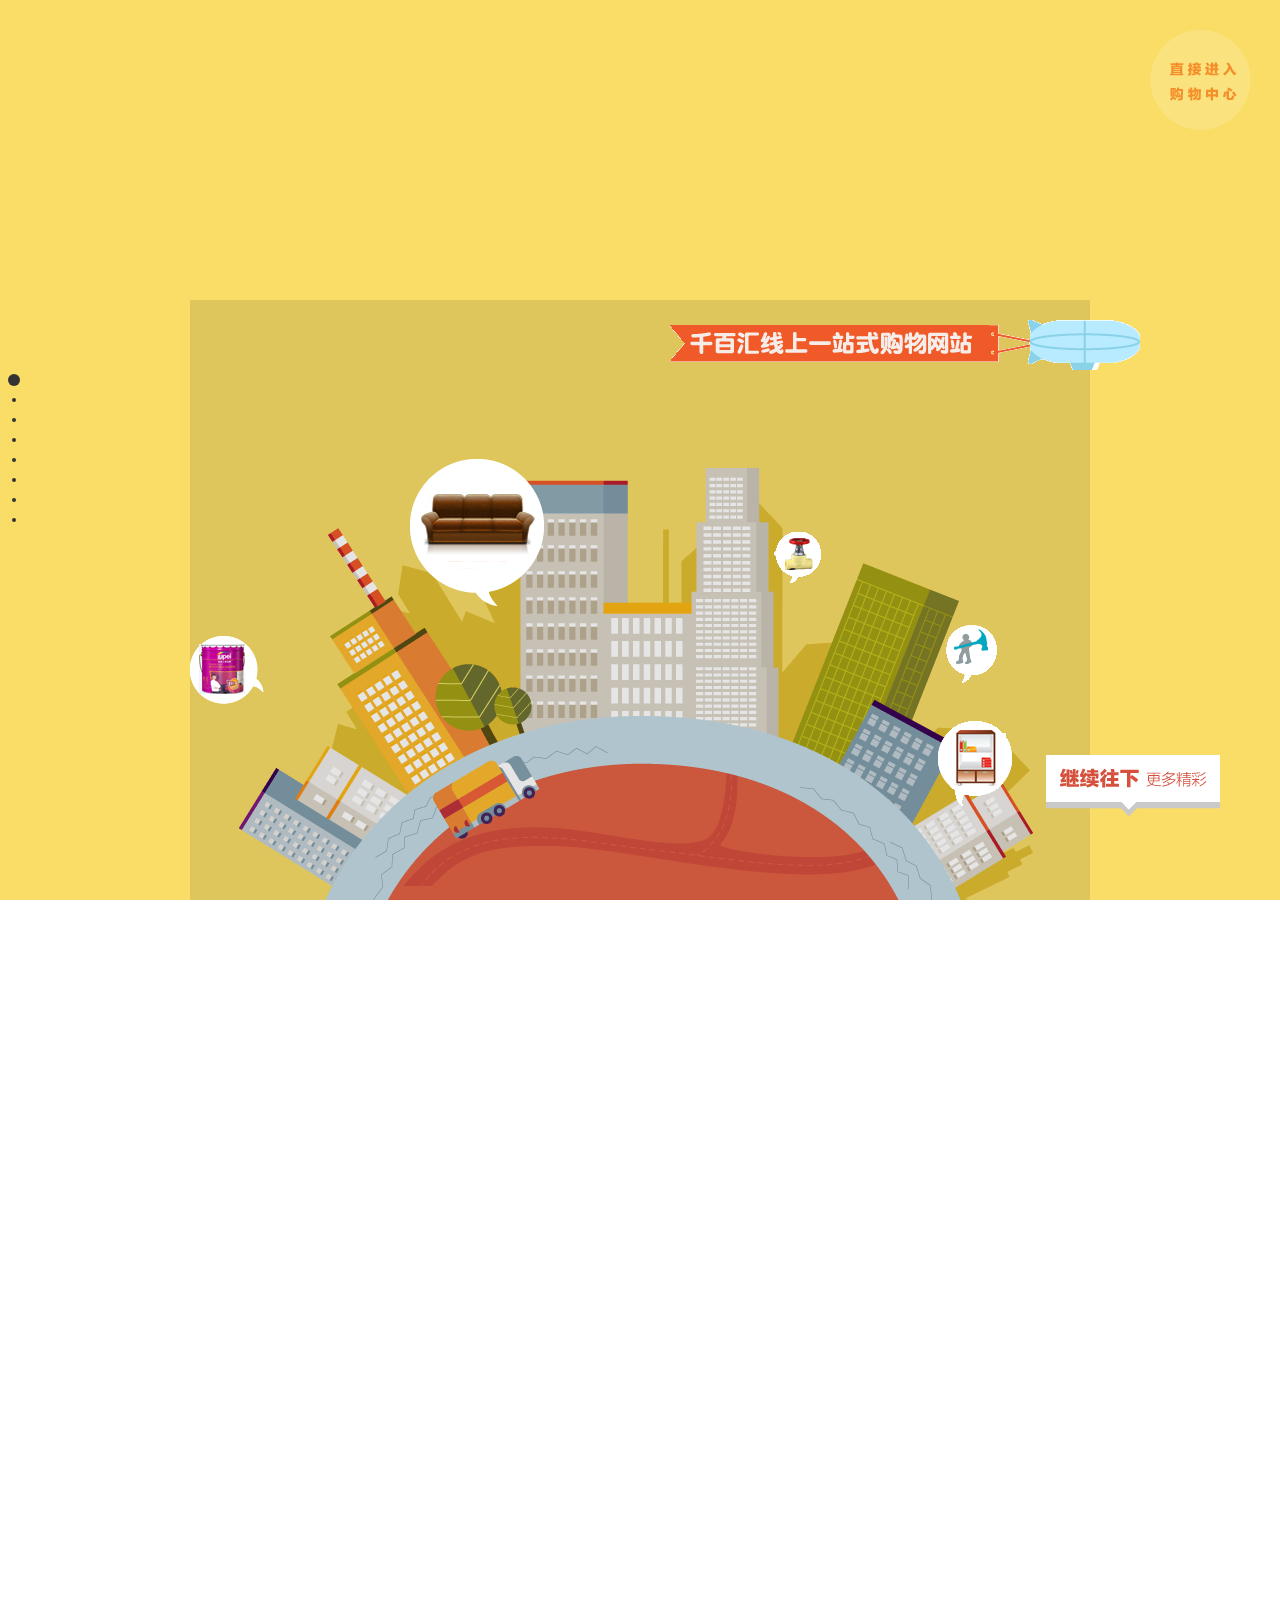
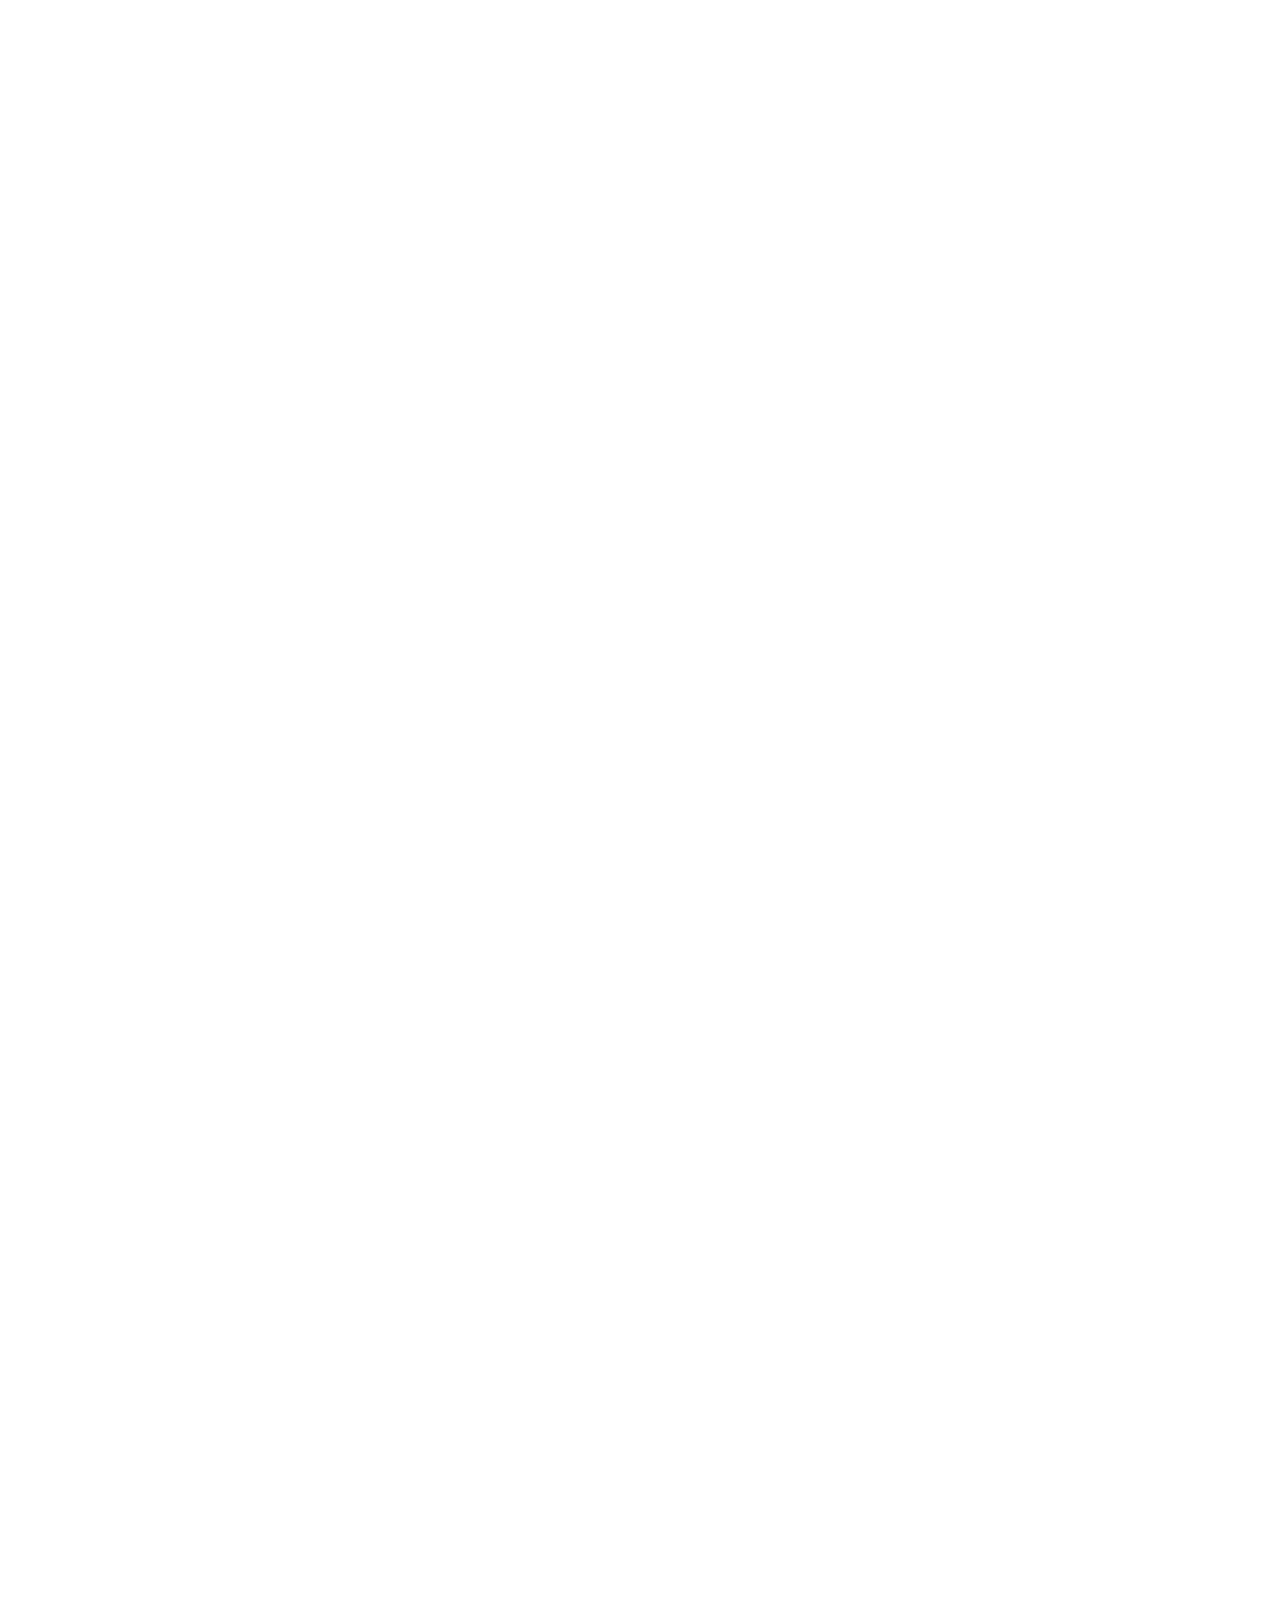
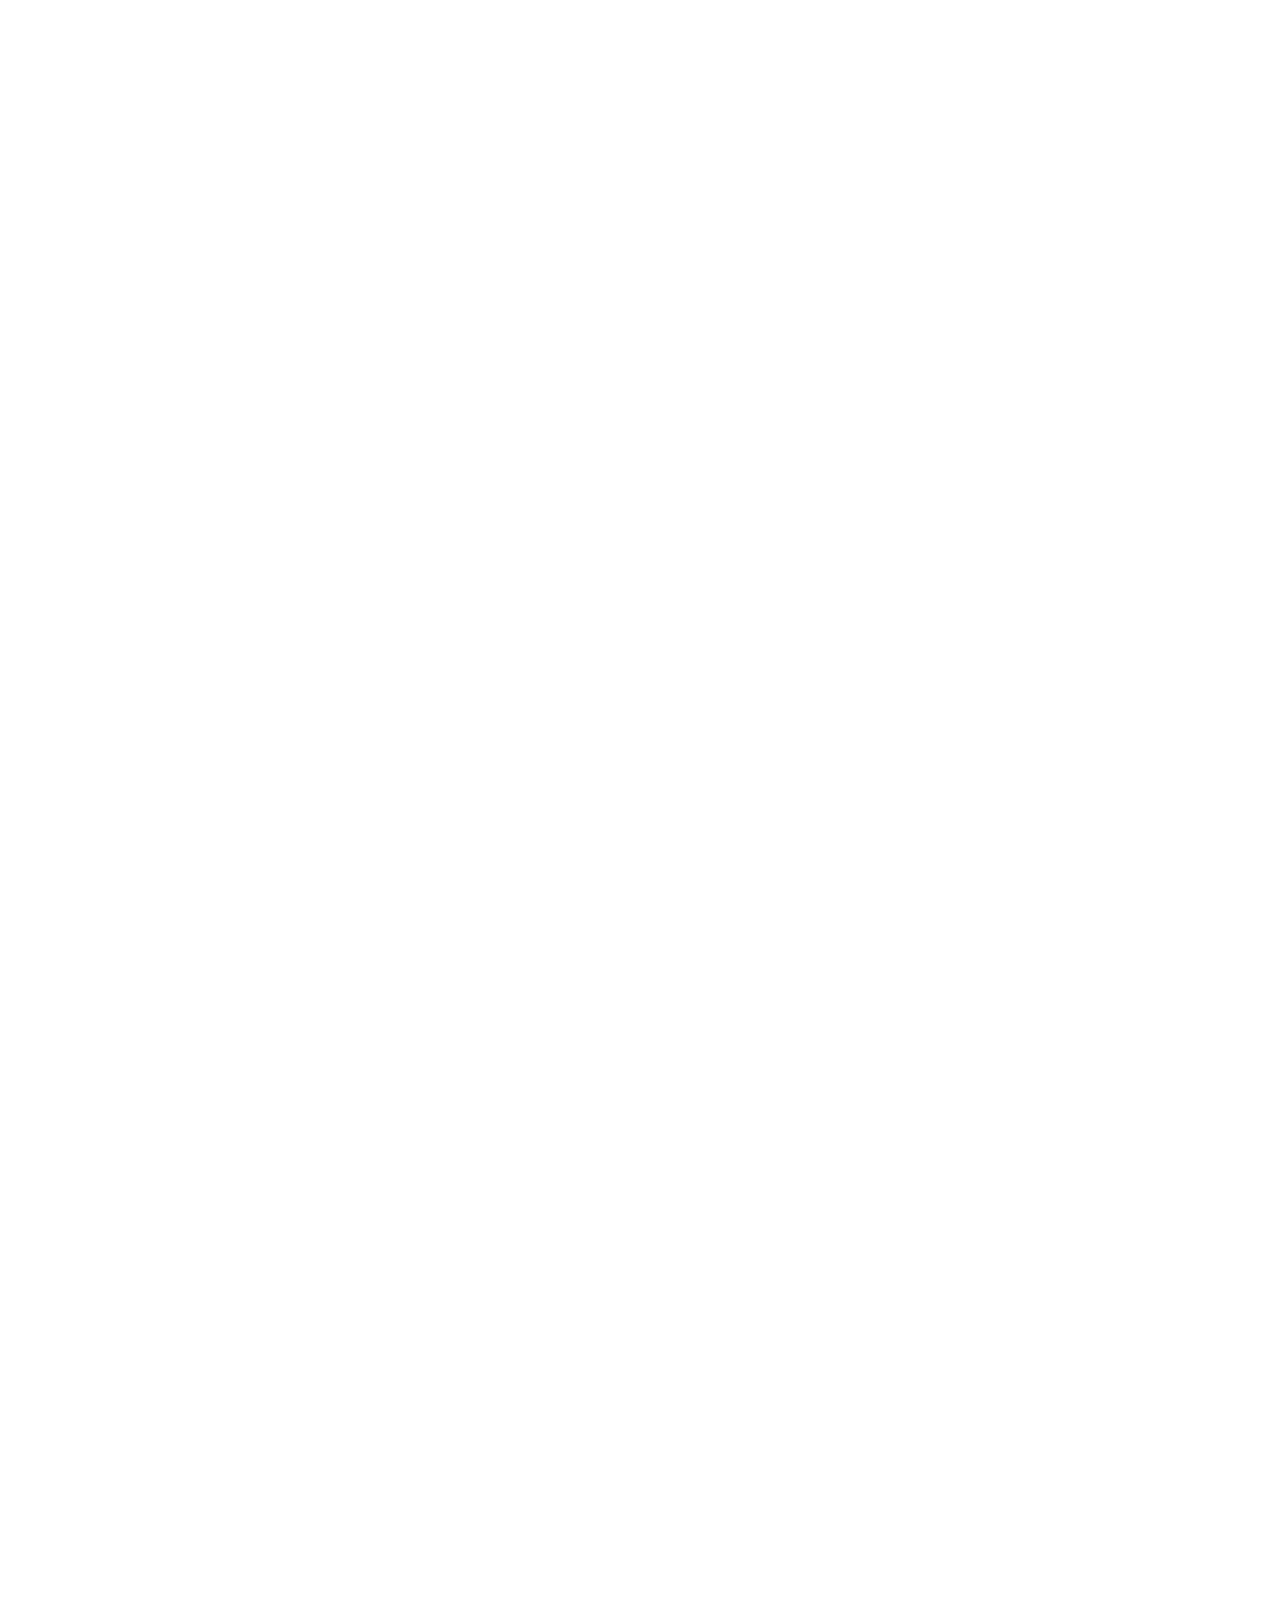
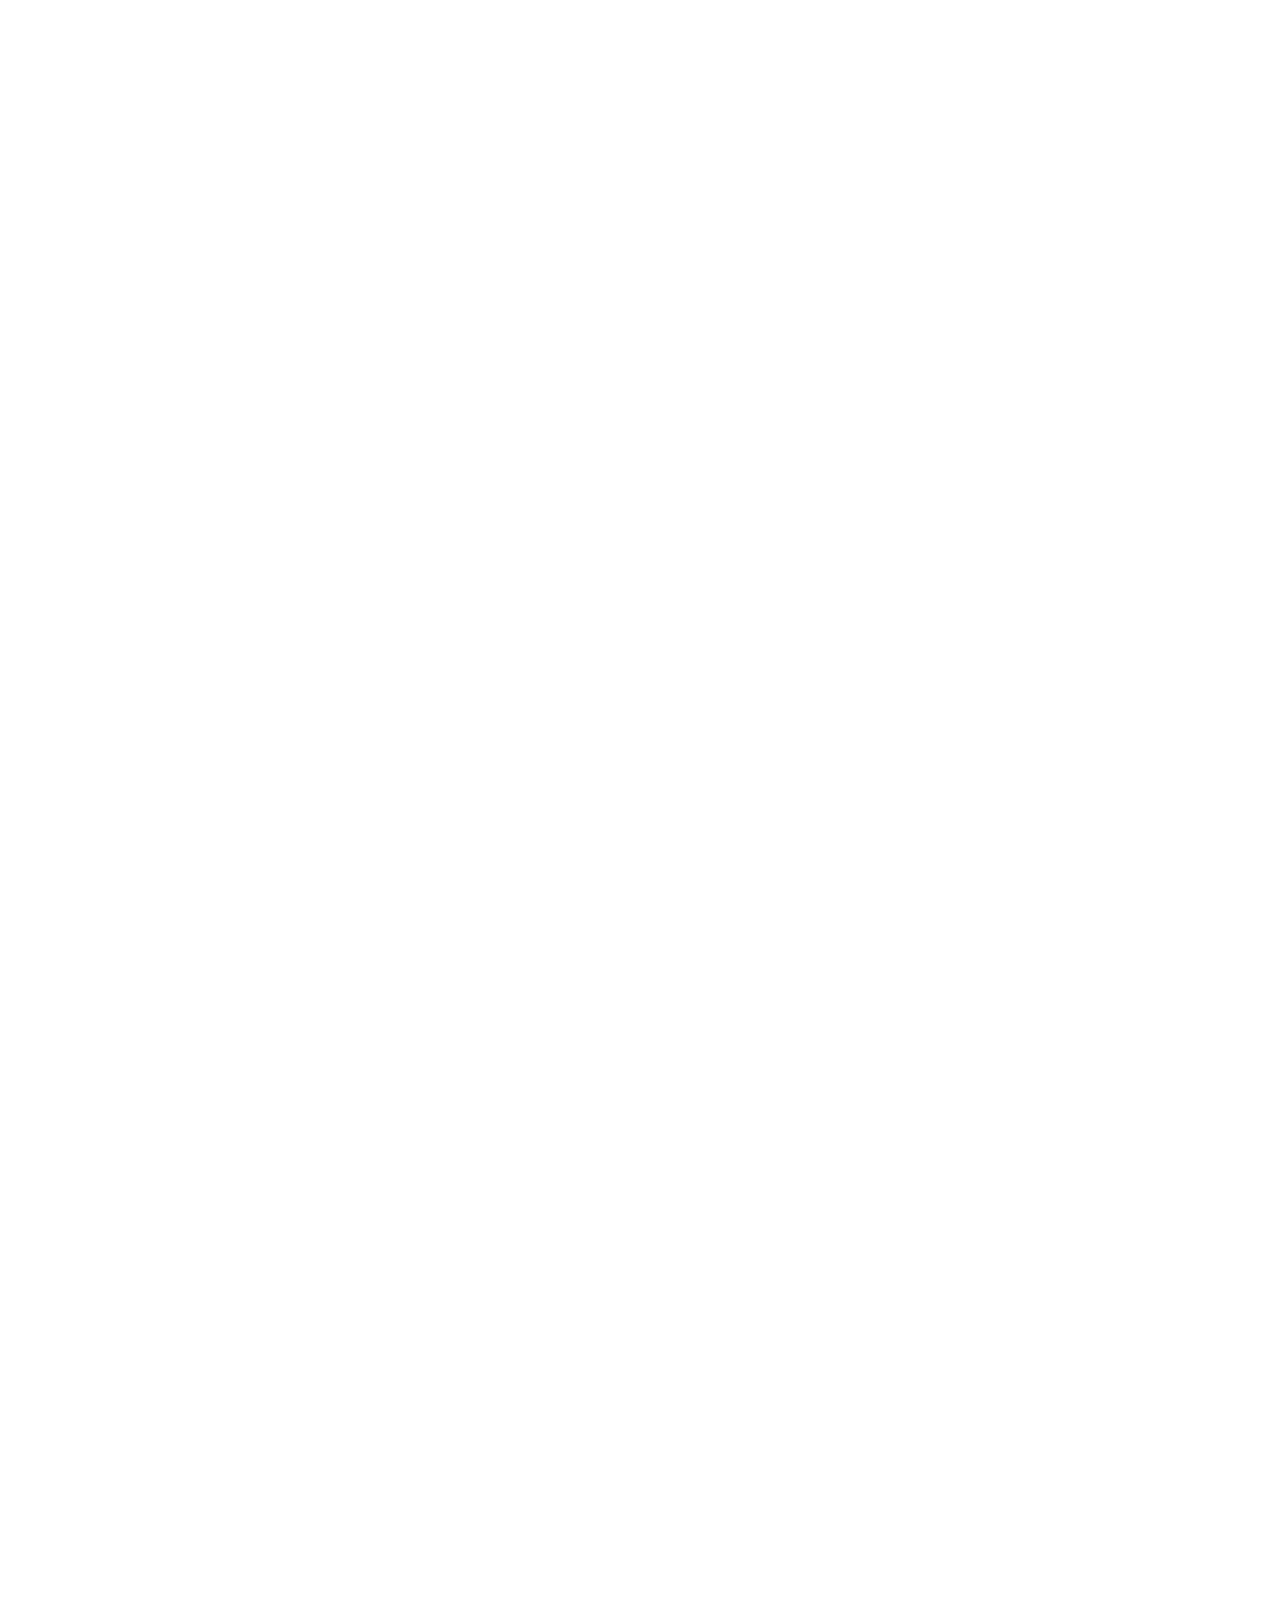
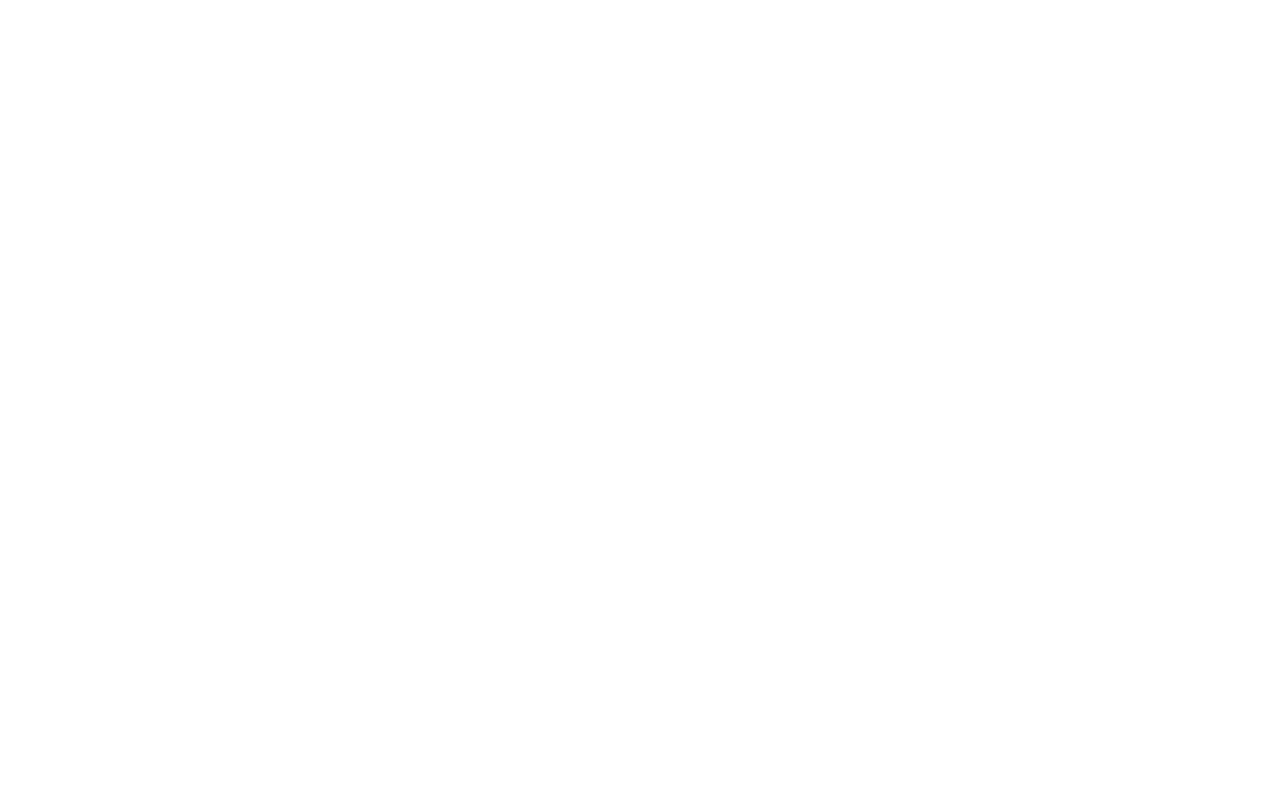
==== h5css3/index.html @ 678e378b "screen03 complete" ====
<!DOCTYPE html>
<html lang="en">
<head>
    <meta charset="UTF-8">
    <meta name="viewport" content="width=device-width, initial-scale=1.0">
    <meta http-equiv="X-UA-Compatible" content="ie=edge">
    <title>购物车宣传页</title>
    <link rel="stylesheet" href="./css/fullpage.min.css">
    <link rel="stylesheet" href="./css/index.css">
</head>
<body>
    <!-- 结构 -->
    <!-- 公用元素 -->
    <a href="#" class="enter">
        <img src="./images/00-go.png" alt="">
    </a>
    <a href="#" class="more">
        <img src="./images/00-more.png" alt="">
    </a>
    <!-- 整体容器 -->
    <div id="cart_container">
        <div class="section bg01">
            <div class="items_wrapper">
                <div class="goods"><img src="./images/01-goods.png" alt=""></div>
                <div class="sofa"><img src="./images/01-sofa.png" alt=""></div>
                <div class="flybanner"><img src="./images/01-fly.png" alt=""></div>
            </div>
        </div>
        <!-- 第二屏 动画特点：完全进入当前屏的时候才执行动画 -->
        <!-- 1.什么时候完全进入 -->
        <!-- 2.怎么做动画 给大容器追加个类-->
        <div class="section bg02">
            <div class="items_wrapper">
                <div class="text">
                    <img class="text01" src="./images/02-text02.png" alt="">
                    <img class="text02" src="./images/02-text.png" alt="">
                </div>
                <div class="goods_list"><img src="./images/02-goods.png" alt=""></div>
                <div class="sofa"><img src="./images/02-sofa.png" alt=""></div>
                <div class="input">
                    <img class="search" src="./images/02-search.png" alt="">
                    <img class="keyWord" src="./images/02-key.png" alt="">
                </div>
            </div>
        </div>
        <div class="section bg03">
            <div class="items_wrapper">
                <div class="sofa">
                    <img src="./images/02-sofa.png" alt="">
                </div>
                <div class="change">
                    <img src="./images/03-change01.gif" alt="">
                    <img src="./images/03-change02.gif" alt="">
                </div>
                <div class="cart">
                    <img src="./images/03-cart01.gif" alt="">
                    <img src="./images/03-cart02.gif" alt="">
                </div>
            </div>
        </div>
        <div class="section">4</div>
        <div class="section">5</div>
        <div class="section">6</div>
        <div class="section">7</div>
        <div class="section">8</div>
    </div>
<script src="./js/jquery.min.js"></script>
<script src="./js/jquery.fullpage.js"></script>
<script src="./js/index.js"></script>
</body>
</html>
---- h5css3/css/index.css ----
/* 公用样式 */
.enter { 
    width: 100px;
    height: 100px;
    border-radius: 50%;
    position: fixed;
    right: 30px;
    top: 30px;
    z-index: 1001;
}
.more {
    position: fixed;
    right: 60px;
    bottom: 80px;
    z-index: 1001;
    animation: updown_more 600ms linear 100ms infinite alternate;
}
.items_wrapper {
    width: 900px;
    height: 600px;
    background: rgba(0, 0, 0, 0.1);
    position: absolute;
    left: 50%;
    margin-left: -450px;
    bottom: 0;
}

/* 定义第一屏 */
.bg01 {
    background: url(../images/01-bg.png) no-repeat center bottom;
}
.bg01 .goods {
    position: absolute;
    text-align: center;
    bottom: 90px;
}
.bg01 .sofa {
    position: absolute;
    bottom: 290px;
    left: 220px;
    animation: updown_sofa 1100ms linear infinite alternate;
}
.bg01 .flybanner {
    position: absolute;
    top: 20px;
    right: -50px;
    animation: updown_flybanner 800ms linear infinite alternate;
}

/* 定义动画 布局用定位 动画用位移*/
@keyframes updown_flybanner{
    from {
        transform: translateY(-20px);
    }
    to {
        transform: translateY(20px);
    }
}
@keyframes updown_more{
    from {
        transform: translateY(-15px);
    }
    to {
        transform: translateY(15px);
    }
}
@keyframes updown_sofa{
    from {
        transform: translateY(-10px);
    }
    to {
        transform: translateY(10px);
    }
}

/* 第二屏开始 */
.bg02 {
    background: url(../images/02-bg.png) no-repeat center bottom;
}
.goods_list {
    position: absolute;
    bottom: 210px;
    left: 50%;
    margin-left: -220px;
    transform-origin: right bottom;
    transform: scale(0);
}
.bg02 .sofa {
    transform: scale(0.5);
    position: absolute;
    top: 132px;
    left: 292px;
    opacity: 0;
    z-index: 1001;
}
.input {
    /* transform: scale(0.7); */
    position: absolute;
    top: 121px;
    right:171px;
    /* transform: translate(-175px,130px); 中心点位置*/
    /* 最右边位置transform: translate(2000px,130px);  */
    transform-origin: right top;
    opacity: 0;
}
.keyWord {
    position: absolute;
    bottom: 12px;
    right: 70px;
    opacity: 0;
}
.bg02.now .input {
    animation: input02 3s linear forwards;
}
.bg02.now .input .keyWord {
    opacity: 1;
    transition: all 1s linear 1s;
}
.bg02.now .goods_list {
    transform: none;
    transition: all 1s linear 2s;
}
.text {
    text-align: center;
}
.text .text01 {
    
}
.text .text02 {
    position: absolute;
    opacity: 0;
}

/* 第二屏动画 */
.bg02.now .text .text01 {
    position: absolute;
    opacity: 0;    
}
.bg02.now .text .text02 {
    position: static;
    opacity: 1;
    transition: opacity 1s;
}
@keyframes input02 {
    0% {
        transform: translate(2000px,130px);
        opacity: 1;
    }
    33% {
        transform: translate(-175px,130px); 
    }
    66% {
        transform: translate(-175px,130px); 
    }
    100% {
        transform: scale(0.7);
        opacity: 1;
    }
}
/* 第二屏过度到第三屏动画 */
.bg02.leaved .sofa{
    animation: sofa02 700ms linear;
}
@keyframes sofa02{
    from{
        opacity: 1;
    }
    to{
        opacity: 1;
        transform: translate(-75px,1000px);
    }
}

/* 第三屏 */
.bg03{
    background: url(../images/03-bg.png) no-repeat center bottom;
}
.bg03 .sofa{
    position: absolute;
    left: 212px;
    top: 180px;
    display: none;
}

.bg03 .change{
    position: absolute;
    bottom: 170px;
    right: 115px;
}
.bg03 .change img:last-child{
    position: absolute;
    opacity: 0;
}
.bg03 .cart{
    position: absolute;
    bottom: 100px;
    right: 192px;
}
.bg03 .cart img:last-child{
    position: absolute;
    opacity: 0;
}
.bg03.now .change img:first-child{
    display: none;
}
.bg03.now .change img:last-child{
    position: static;
    opacity: 1;
    transition: all 700ms linear;
}
.bg03.now .cart img:first-child{
    display: none;
}
.bg03.now .cart img:last-child{
    position: static;
    opacity: 1;
    transition: all 700ms linear;
}
.bg03.now .sofa{
    display: block;
}
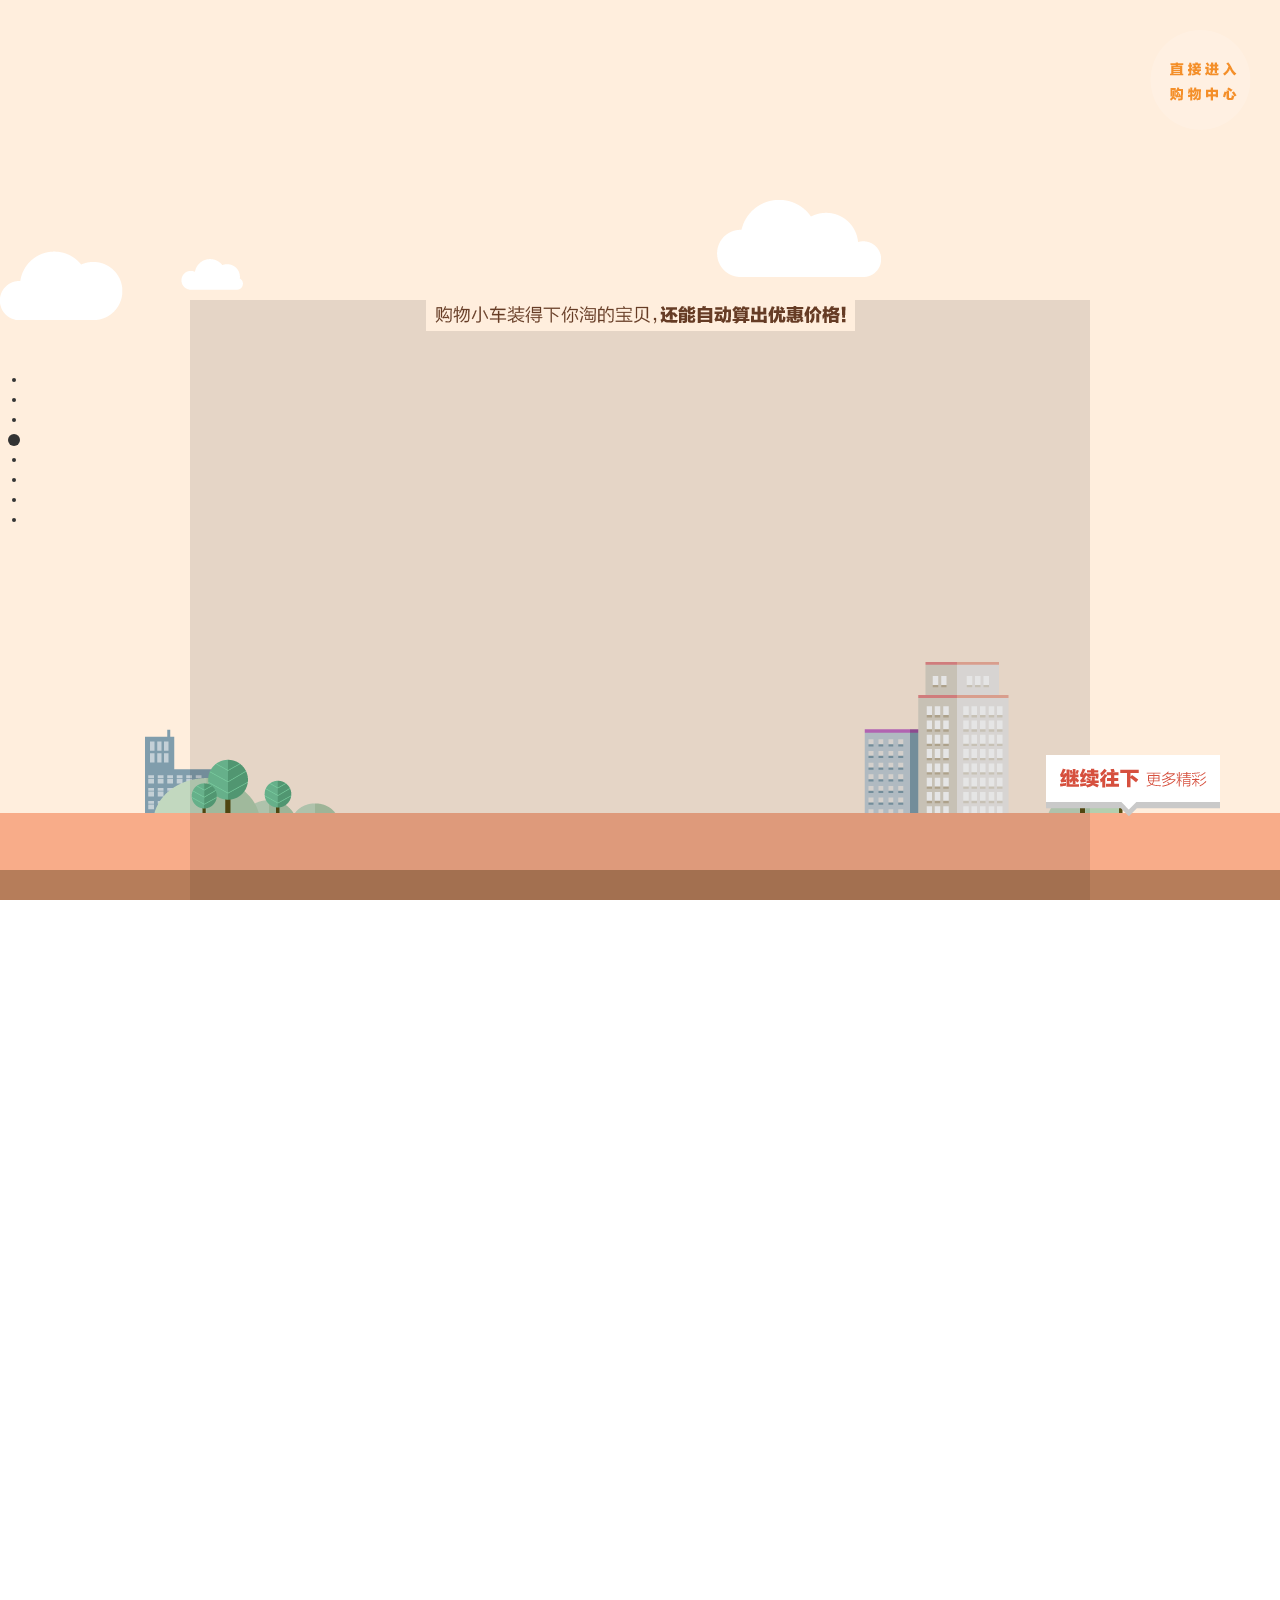
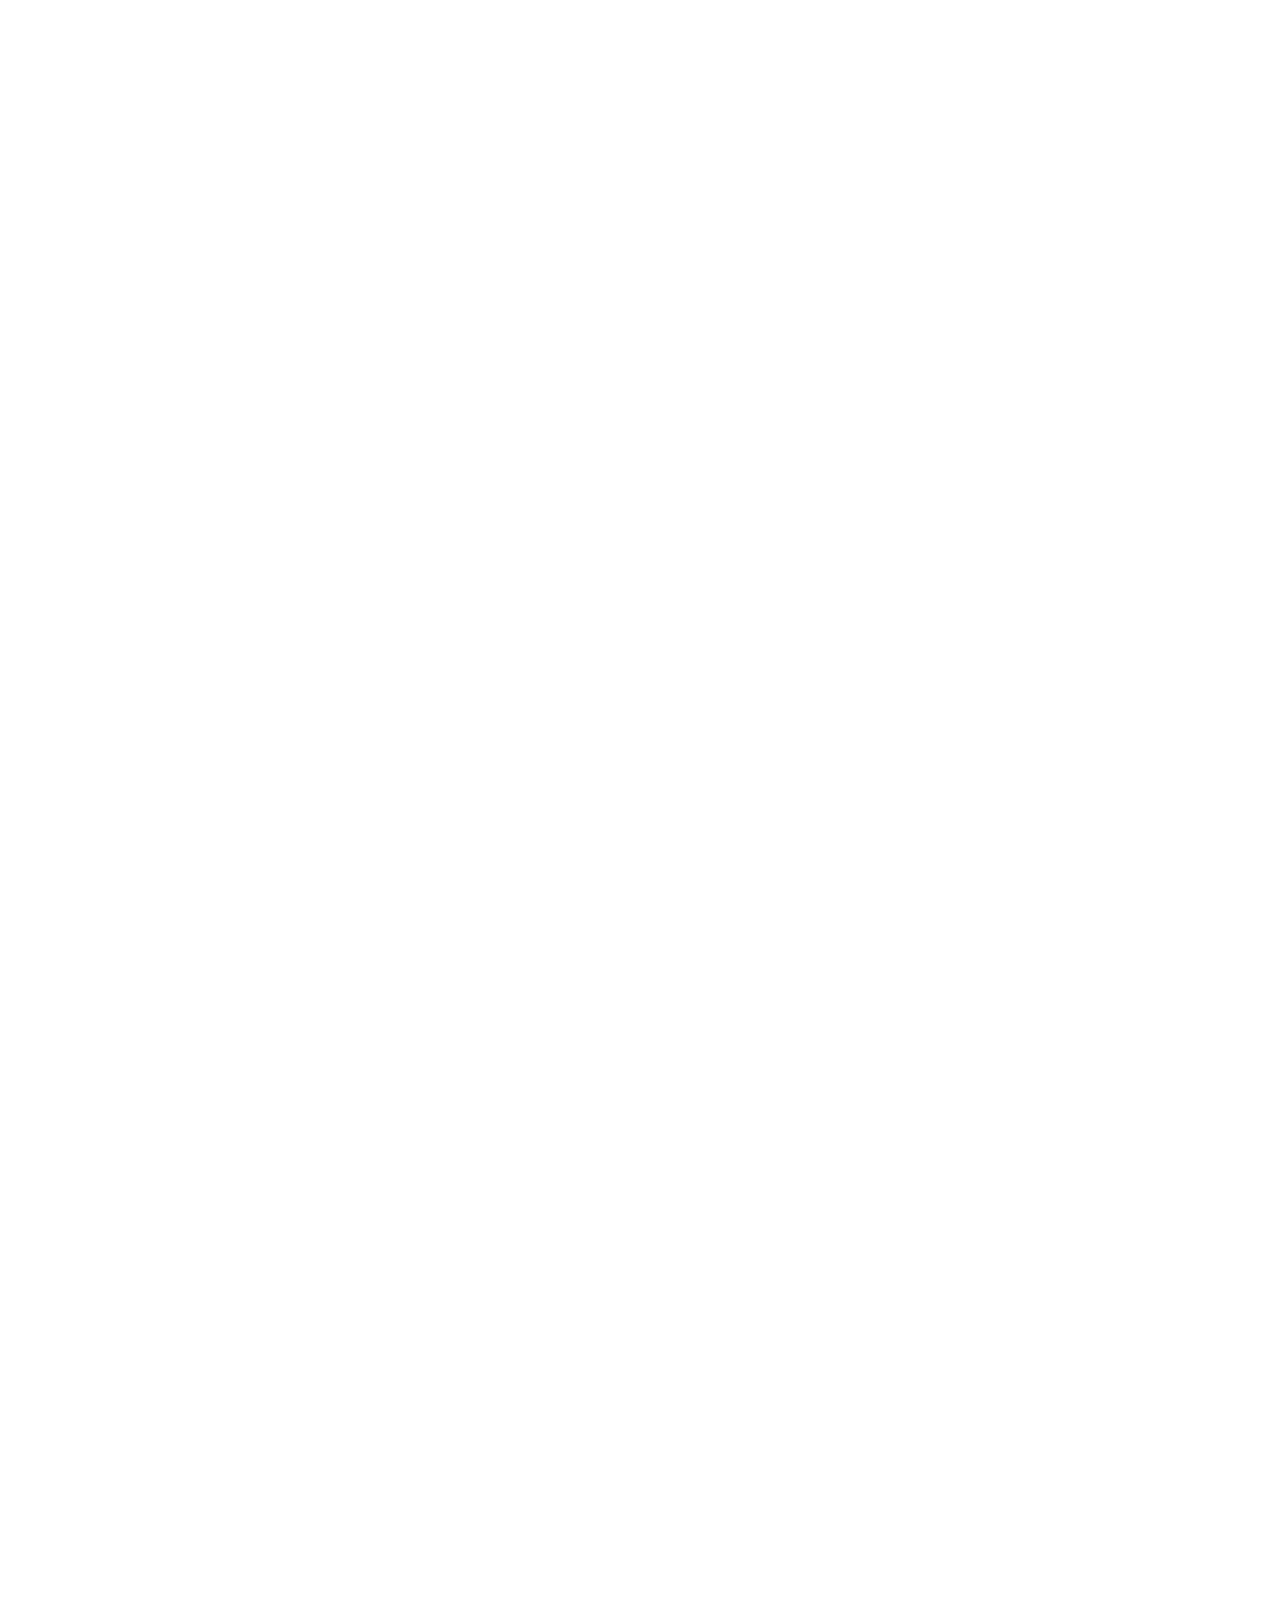
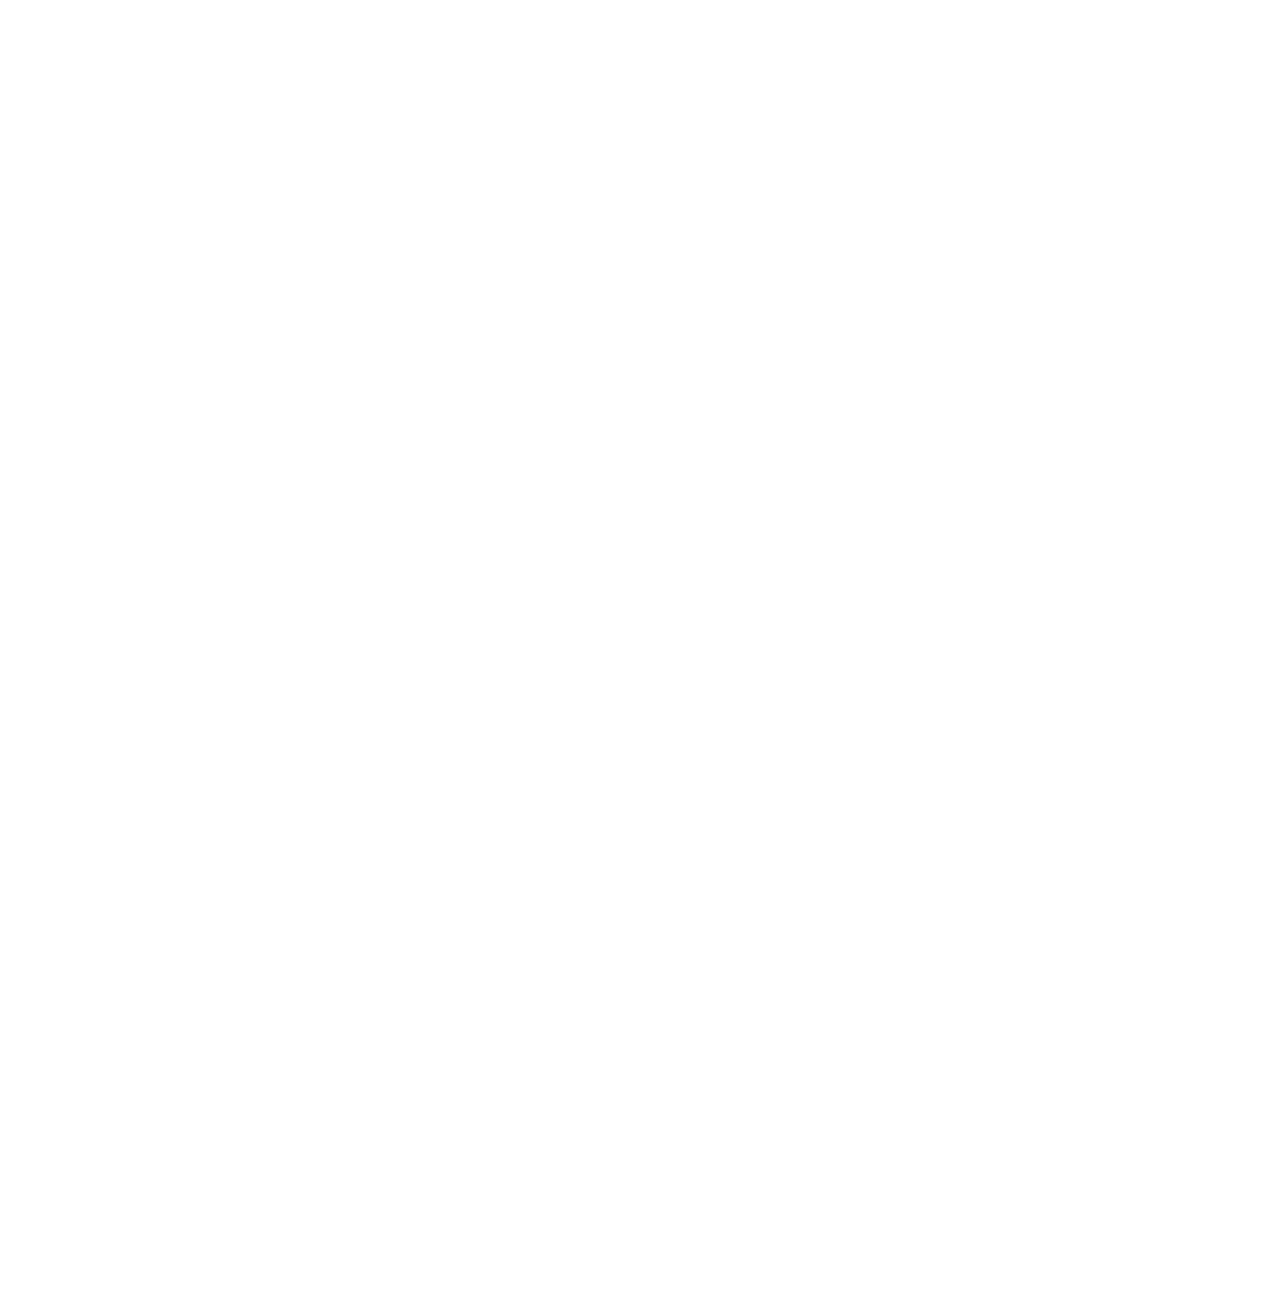
==== commit 670afc30: "04 animate finished" ====
--- a/h5css3/index.html
+++ b/h5css3/index.html
@@ -1,5 +1,6 @@
 <!DOCTYPE html>
 <html lang="en">
+
 <head>
     <meta charset="UTF-8">
     <meta name="viewport" content="width=device-width, initial-scale=1.0">
@@ -8,6 +9,7 @@
     <link rel="stylesheet" href="./css/fullpage.min.css">
     <link rel="stylesheet" href="./css/index.css">
 </head>
+
 <body>
     <!-- 结构 -->
     <!-- 公用元素 -->
@@ -21,9 +23,15 @@
     <div id="cart_container">
         <div class="section bg01">
             <div class="items_wrapper">
-                <div class="goods"><img src="./images/01-goods.png" alt=""></div>
-                <div class="sofa"><img src="./images/01-sofa.png" alt=""></div>
-                <div class="flybanner"><img src="./images/01-fly.png" alt=""></div>
+                <div class="goods">
+                    <img src="./images/01-goods.png" alt="">
+                </div>
+                <div class="sofa">
+                    <img src="./images/01-sofa.png" alt="">
+                </div>
+                <div class="flybanner">
+                    <img src="./images/01-fly.png" alt="">
+                </div>
             </div>
         </div>
         <!-- 第二屏 动画特点：完全进入当前屏的时候才执行动画 -->
@@ -35,8 +43,12 @@
                     <img class="text01" src="./images/02-text02.png" alt="">
                     <img class="text02" src="./images/02-text.png" alt="">
                 </div>
-                <div class="goods_list"><img src="./images/02-goods.png" alt=""></div>
-                <div class="sofa"><img src="./images/02-sofa.png" alt=""></div>
+                <div class="goods_list">
+                    <img src="./images/02-goods.png" alt="">
+                </div>
+                <div class="sofa">
+                    <img src="./images/02-sofa.png" alt="">
+                </div>
                 <div class="input">
                     <img class="search" src="./images/02-search.png" alt="">
                     <img class="keyWord" src="./images/02-key.png" alt="">
@@ -58,14 +70,35 @@
                 </div>
             </div>
         </div>
-        <div class="section">4</div>
-        <div class="section">5</div>
+        <div class="section bg04 active">
+            <div class="clouds">
+                <img src="./images/04-cloud.png" alt="">
+            </div>
+            <div class="items_wrapper">
+                <div class="text04">
+                    <img class="text01" src="./images/04-text01.png" alt="">
+                    <img class="text02" src="./images/04-text02.png" alt="">
+                </div>
+                <div class="cart">
+                    <img src="./images/02-sofa.png" alt="">
+                    <img src="./images/04-cart.png" alt="">
+                </div>
+                <div class="address">
+                    <img src="./images/04-address01.png" alt="">
+                    <img src="./images/04-address02.png" alt="">
+                </div>
+            </div>
+        </div>
+        <div class="section">
+            5
+        </div>
         <div class="section">6</div>
         <div class="section">7</div>
         <div class="section">8</div>
     </div>
-<script src="./js/jquery.min.js"></script>
-<script src="./js/jquery.fullpage.js"></script>
-<script src="./js/index.js"></script>
+    <script src="./js/jquery.min.js"></script>
+    <script src="./js/jquery.fullpage.js"></script>
+    <script src="./js/index.js"></script>
 </body>
+
 </html>--- a/h5css3/css/index.css
+++ b/h5css3/css/index.css
@@ -123,9 +123,9 @@
 .text {
     text-align: center;
 }
-.text .text01 {
+/* .text .text01 {
     
-}
+} */
 .text .text02 {
     position: absolute;
     opacity: 0;
@@ -218,4 +218,108 @@
 }
 .bg03.now .sofa{
     display: block;
+    position: relative;
+    z-index: 1001;
+}
+.bg03.leaved .sofa{
+    animation: sofaDrop04 700ms linear;
+}
+@keyframes sofaDrop04{
+    from{
+    }
+    to{
+
+        transform: translate(110px,1150px) rotate(45deg);
+    }
+}
+
+/* 第四屏 */
+.bg04{
+    background: url(../images/04-bg.png) no-repeat center bottom;
+}
+.bg04 .clouds{
+    position: absolute;
+    left: 0;
+    top: 200px;
+    animation: cloudsF 18s linear infinite alternate;
+}
+.bg04 .text04{
+    text-align: center;
+}
+.bg04 .text04 .text01{
+
+}
+.bg04 .text04 .text02{
+    position: absolute;
+    opacity: 0;
+}
+.bg04 .cart{
+    position: relative;
+    margin-top: 170px;
+    text-align: center;
+}
+.bg04.now .cart img:last-child{
+    transform: translateX(1500px); 
+    transition: transform 3.5s linear;
+}
+.bg04 .cart img:first-child{
+    position: absolute;
+    left: 425px;
+    top: -24px;
+    transform: rotate(45deg);
+    opacity: 0;
+    z-index: 1001;
+}
+.bg04.now .cart img:first-child{
+    opacity: 1;
+    transform: rotate(45deg);
+    transform: translateX(1500px); 
+    transition: transform 3.5s linear;
+    /* transition: opacity 700ms linear; */
+}
+.bg04 .cart img:last-child{
+    position: relative;
+    z-index: 1002;
+}
+@keyframes cloudsF{
+    from{
+    }
+    to{
+        transform: translateX(1000px);
+    }
+}
+/* @keyframes cartMove{
+    from{
+
+    }
+    to{
+        transform: translateX(1500px);
+    }
+} */
+.bg04 .address {
+    position: absolute;
+    width: 283px;
+    top: 100px;
+    left: 50%;
+    transform: translate(-50%);
+    opacity: 0;
+}
+.bg04 .address img:last-child{
+    position: absolute;
+    top: 55px;
+    left: 50%;
+    transform: translate(-50%);
+}
+.bg04.show .address{
+    opacity: 1;
+    transition: all 800ms linear;
+}
+.bg04.show .text04 .text01{
+    position: absolute;
+    opacity: 0;
+}
+.bg04.show .text04 .text02{
+    position: static;
+    opacity: 1;
+    transition: all 800ms linear;
 }